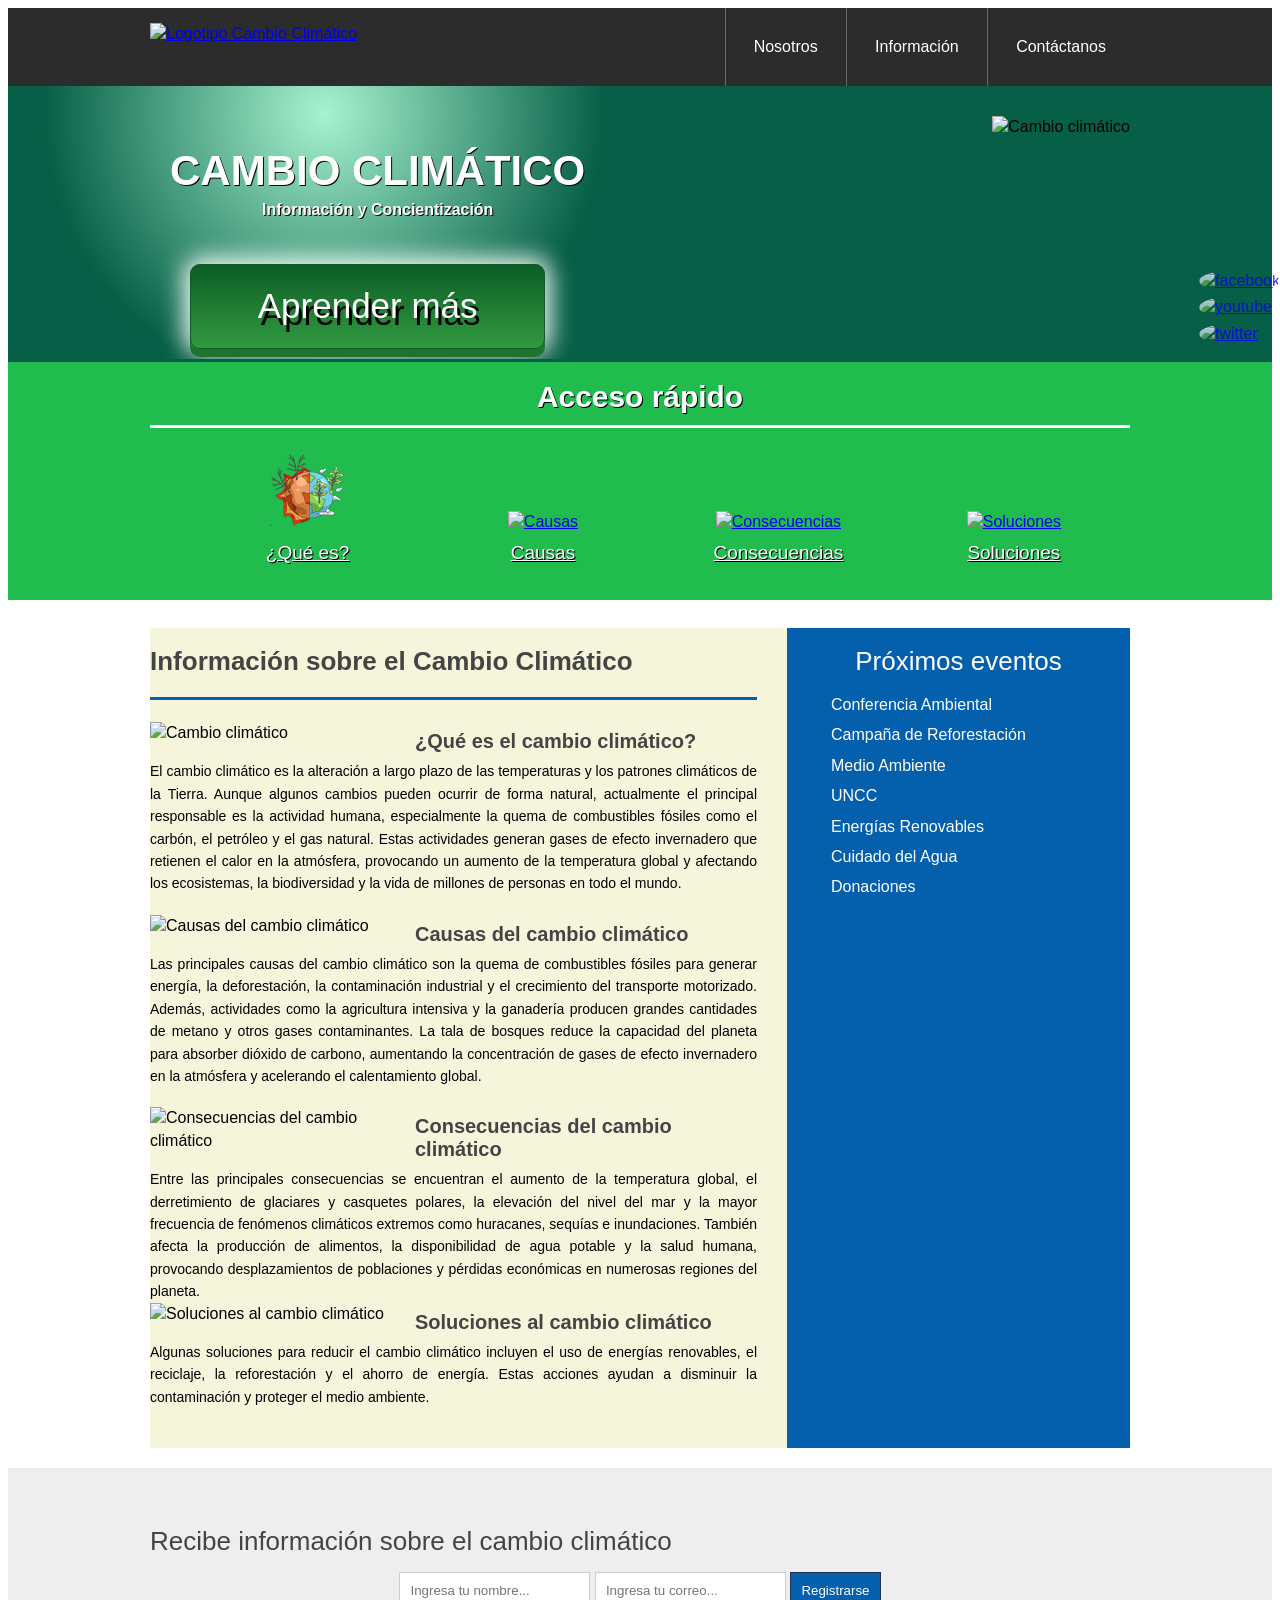
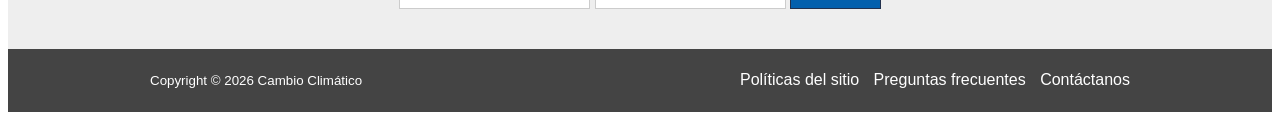
==== index.html @ f9838d6d "Update index.html" ====
<!DOCTYPE html>
<html lang="es">
<head>
    <meta charset="UTF-8">
    <title>Proyecto Final - Cambio Climático</title>
    <link rel="stylesheet" href="estilo.css">
</head>
<body>

<header class="encabezado" role="banner">
    <div class="contenedor">
        <a href="#inicio" class="logo">
            <img src="imagen/CAMBIOCLIMATICO12.png" alt="Logotipo Cambio Climático">
        </a>

        <nav role="navigation">
            <ul>
                <li><a href="https://www.greenpeace.org/mexico/participa/apoyanos/">Nosotros</a></li>
                <li><a href="#informacion">Información</a></li>
                <li><a href="https://www.atmosfera.unam.mx/contacto/">Contáctanos</a></li>
            </ul>
        </nav>
    </div>
</header>

<!-- Fin encabezado -->

<div class="presentacion" id="inicio">
    <div class="contenedor">
        <div class="introduccion-presentacion">
            <h1>CAMBIO CLIMÁTICO <br><span>Información y Concientización</span></h1>
            <a href="#informacion" class="aprender-mas">Aprender más</a>
        </div>

        <img src="imagen/Cambio1.jpg" alt="Cambio climático">
    </div>
</div>

<!-- Fin presentación -->

<section class="acceso-rapido" id="informacion">
    <div class="contenedor">
        <h2>Acceso rápido</h2>

        <ul>
            <figure>
                <a href="#que-es"><img src="Imagen/C1.png" alt="¿Qué es?"></a>
                <figcaption><h3><a href="#que-es">¿Qué es?</a></h3></figcaption>
            </figure>

            <figure>
                <a href="#causas"><img src="imagen/C2.png" alt="Causas"></a>
                <figcaption><h3><a href="#causas">Causas</a></h3></figcaption>
            </figure>

            <figure>
                <a href="#consecuencias"><img src="imagen/C3.png" alt="Consecuencias"></a>
                <figcaption><h3><a href="#consecuencias">Consecuencias</a></h3></figcaption>
            </figure>

            <figure>
                <a href="#soluciones"><img src="imagen/C4.png" alt="Soluciones"></a>
                <figcaption><h3><a href="#soluciones">Soluciones</a></h3></figcaption>
            </figure>
        </ul>
    </div>
</section>

<!-- Fin acceso rápido -->

<div class="bloque-contenido">
    <div class="contenedor">

        <main class="articulos" role="main">

            <h2>Información sobre el Cambio Climático</h2>

            <article id="que-es">
                <img src="imagen/Cambio.jpg" alt="Cambio climático">

                <h1><a href="#que-es">¿Qué es el cambio climático?</a></h1>

                <p>
                    El cambio climático es la alteración a largo plazo de las temperaturas y los patrones climáticos de la Tierra. Aunque algunos cambios pueden ocurrir de forma natural, actualmente el principal responsable es la actividad humana, especialmente la quema de combustibles fósiles como el carbón, el petróleo y el gas natural. Estas actividades generan gases de efecto invernadero que retienen el calor en la atmósfera, provocando un aumento de la temperatura global y afectando los ecosistemas, la biodiversidad y la vida de millones de personas en todo el mundo.
            </article>

            <article id="causas">
                <img src="imagen/Cambio2.jpg" alt="Causas del cambio climático">

                <h1><a href="#causas">Causas del cambio climático</a></h1>

                <p>
                    Las principales causas del cambio climático son la quema de combustibles fósiles para generar energía, la deforestación, la contaminación industrial y el crecimiento del transporte motorizado. Además, actividades como la agricultura intensiva y la ganadería producen grandes cantidades de metano y otros gases contaminantes. La tala de bosques reduce la capacidad del planeta para absorber dióxido de carbono, aumentando la concentración de gases de efecto invernadero en la atmósfera y acelerando el calentamiento global.
                </p>
            </article>

            <article id="consecuencias">
                <img src="imagen/Cambio3.jpg" alt="Consecuencias del cambio climático">

                <h1><a href="#consecuencias">Consecuencias del cambio climático</a></h1>

                <p>
                    Entre las principales consecuencias se encuentran el aumento de la temperatura global, el derretimiento de glaciares y casquetes polares, la elevación del nivel del mar y la mayor frecuencia de fenómenos climáticos extremos como huracanes, sequías e inundaciones. También afecta la producción de alimentos, la disponibilidad de agua potable y la salud humana, provocando desplazamientos de poblaciones y pérdidas económicas en numerosas regiones del planeta.
                </p>

<article id="soluciones">
    <img src="imagen/Cambio4.jpg" alt="Soluciones al cambio climático">

    <h1><a href="#soluciones">Soluciones al cambio climático</a></h1>

    <p>
        Algunas soluciones para reducir el cambio climático incluyen el uso de energías renovables,
        el reciclaje, la reforestación y el ahorro de energía. Estas acciones ayudan a disminuir
        la contaminación y proteger el medio ambiente.
    </p>
</article>



          </article>

        </main>

        <aside class="complementario" role="complementary">
            <h2>Próximos eventos</h2>

            <ul>
    <li><a href="https://www.unep.org/es" target="_blank">Conferencia Ambiental</a></li>
    <li><a href="https://www.arborday.org/" target="_blank">Campaña de Reforestación</a></li>
    <li><a href="https://www.nationalgeographicla.com/medio-ambiente" target="_blank">Medio Ambiente</a></li>
    <li><a href="https://unfccc.int/es" target="_blank">UNCC</a></li>
    <li><a href="https://www.irena.org/" target="_blank">Energías Renovables</a></li>
    <li><a href="https://www.unwater.org/" target="_blank">Cuidado del Agua</a></li>
    <li><a href="https://www.worldwildlife.org/" target="_blank">Donaciones</a></li>
</ul>
        </aside>

    </div>
</div>

<!-- Fin bloque contenido -->

<section class="suscripcion" id="contacto">
    <div class="contenedor">

        <h2>Recibe información sobre el cambio climático</h2>

        <form action="#">
            <input type="text" name="nombre" placeholder="Ingresa tu nombre..." required>
            <input type="email" name="email" placeholder="Ingresa tu correo..." required>
            <input type="submit" value="Registrarse">
        </form>

    </div>
</section>

<!-- Fin suscripción -->

<footer class="piedepagina" role="contentinfo">
    <div class="contenedor">

        <small>Copyright © 2026 Cambio Climático</small>

        <nav>
            <ul>
                <li><a href="#politicas">Políticas del sitio</a></li>
                <li><a href="https://www.nature.org/es-us/que-hacemos/nuestras-prioridades/hacer-frente-al-cambio-climatico/preguntas-frecuentes-sobre-cambio-climatico/">Preguntas frecuentes</a></li>
                <li><a href="https://www.atmosfera.unam.mx/contacto/">Contáctanos</a></li>
            </ul>
        </nav>

    </div>
</footer>

<!-- Fin pie de página -->

<div class="social">
    <a href="https://www.facebook.com" target="_blank" rel="noopener noreferrer" title="Facebook">
        <img src="imagen/face.jpg" alt="facebook">
    </a>

    <a href="https://www.youtube.com" target="_blank" rel="noopener noreferrer" title="YouTube">
        <img src="imagen/you.jpg" alt="youtube">
    </a>

    <a href="https://x.com" target="_blank" rel="noopener noreferrer" title="Twitter">
        <img src="imagen/twit.jpg" alt="twitter">
    </a>
</div>


<!-- Fin social -->


</body>
</html>
---- estilo.css ----
*{
    box-sizing:border-box;
}

body{
    font-size:16px;
    font-family:arial,helvetica,sans-serif;
    line-height:1.4em;
}

.contenedor{
    width:980px;
    margin:0 auto;
}

.encabezado{
    background:#2c2c2c;
    overflow:hidden;
}

.logo{
    float:left;
    position:relative;
    top:15px;
}

.encabezado nav{
    float:right;
}

.encabezado nav ul{
    margin:0;
    padding:0;
    list-style:none;
}

.encabezado nav ul li{
    display:inline-block;
    margin-right:-4px;
}

.encabezado nav ul li a{
    display:block;
    color:#fff;
    padding:28px;
    border-left:1px solid #696969;
    text-decoration:none;
}

.encabezado nav ul li a:hover{
    background:#575757;
}

/*------------------------------------
PRESENTACION
-------------------------------------*/

.presentacion{
    background:radial-gradient(280px at 25% 10%, #a7f3d0, #065f46);
    overflow:hidden;
    border-bottom:3px solid #065f46;
}

.introduccion-presentacion{
    float:left;
}

.introduccion-presentacion h1{
    color:#fff;
    font-size:2.625em;
    text-shadow:1px 1px 0px #090909;
    text-align:center;
    margin-top:70px;
    margin-bottom:40px;
    margin-left:20px;
    line-height:0.7em;
}

.introduccion-presentacion h1 span{
    color:#fff;
    font-size:0.38em;
}

a.aprender-mas{
    font-size:2.1875em;
    border:1px solid #0d5c25;
    padding:30px 50px;
    display:block;
    text-align:center;
    margin:10px 40px;
    color:#fff;
    text-decoration:none;
    text-shadow:3px 7px 0 #000;
    border-radius:10px;
    background:linear-gradient(to top,#319b41,#0d5c25);
    box-shadow:0 8px 0 0 #20732f,
               0 0 25px 5px #fff;
}

a.aprender-mas:hover{
    box-shadow:0 0 25px 5px #000;
}

.presentacion img{
    float:right;
    position:relative;
    top:30px;
}

/*------------Acceso-rapido------------*/

.acceso-rapido{
    background:#21bc4e;
    overflow:hidden;
    border-bottom:3px solid #fff;
}

.acceso-rapido h2{
    color:#fff;
    font-size:1.87em;
    text-shadow:1px 1px 0 #000;
    text-align:center;
    border-bottom:3px solid #fff;
    padding-bottom:16px;
}

.acceso-rapido figure{
    display:inline-block;
    text-align:center;
    width:25%;
    margin:0 -4px 0 0;
}

.acceso-rapido h3{
    font-size:1.1875em;
    margin-top:9px;
    margin-bottom:20px;
}

.acceso-rapido h3 a{
    color:#fff;
    text-shadow:1px 1px 0 #000;
    font-weight:normal;
}

.acceso-rapido h3 a:hover{
    text-decoration:none;
}

/*---------bloque contenido----------*/

.bloque-contenido{
    overflow:hidden;
    margin-top:25px;
}

.bloque-contenido .contenedor{
    display:table;
}

.articulos{
    background:beige;
    width:65%;
    display:table-cell;
    padding-right:30px;
}

.articulos article{
    overflow:hidden;
    margin-bottom:20px;
}

.articulos h2{
    color:#444444;
    font-size:1.625em;
    border-bottom:3px solid #0460ad;
    padding-bottom:25px;
}

/* CAMBIO PARA ACOMODAR LAS IMÁGENES */

.articulos img{
    float:left;
    width:250px;
    height:auto;
    margin-right:15px;
    margin-bottom:10px;
}

.articulos article h1{
    font-size:1.25em;
    margin:8px 0;
}

.articulos article h1 a{
    color:#444444;
    text-decoration:none;
}

.articulos article h1 a:hover{
    text-decoration:underline;
}

.articulos article p{
    margin:0;
    text-align:justify;
    font-size:0.875em;
}

.complementario{
    background:#0460ad;
    width:35%;
    display:table-cell;
    padding:0 20px 20px;
}

.complementario h2{
    font-size:1.625em;
    color:#fff;
    font-weight:normal;
    text-align:center;
}

.complementario ul{
    margin:0;
    padding:0;
    list-style:none;
}

.complementario ul li{
    background:url("imagen/icon.png") no-repeat left center;
    padding-left:24px;
    margin-bottom:8px;
}

.complementario ul li a{
    color:#fff;
    text-decoration:none;
}

.complementario ul li a:hover{
    color:red;
    text-decoration:underline;
}

/************** suscripcion **************/

.suscripcion{
    overflow:hidden;
    background:#eeeeee;
    margin-top:20px;
    padding:40px 0;
}

.suscripcion h2{
    float:left;
    font-size:1.625em;
    color:#444444;
    font-weight:normal;
    width:100%;
    margin-bottom:20px;
}

.suscripcion form{
    float:none;
    position:static;
    text-align:center;
}

.suscripcion form input{
    border:1px solid #cccccc;
    padding:10px;
}

.suscripcion form input[type="submit"]{
    border:1px solid #22314d;
    padding:10px;
    background:#0460ad;
    color:#fff;
}

.suscripcion form input[type="submit"]:hover{
    background:#21bc4d;
}

/*********** pie de pagina **************/

.piedepagina{
    background:#444444;
    padding:20px 0;
}

.piedepagina .contenedor{
    display:table;
}

.piedepagina small{
    display:table-cell;
    color:#fff;
}

.piedepagina nav{
    display:table-cell;
    text-align:right;
}

.piedepagina nav ul{
    margin:0;
    padding:0;
    list-style:none;
}

.piedepagina nav ul li{
    display:inline-block;
    padding-left:10px;
}

.piedepagina nav ul li a{
    color:#fff;
    text-decoration:none;
}

.piedepagina nav ul li a:hover{
    color:#ffff00;
    text-decoration:underline;
}

/************* Redes sociales ***************/

.social{
    position:fixed;
    top:30%;
    right:0;
}

.social a{
    display:block;
    margin-bottom:4px;
    opacity:0.8;
}

.social a:hover{
    opacity:1;
}

.social img{
    border-radius:50%;
    display:block;
}
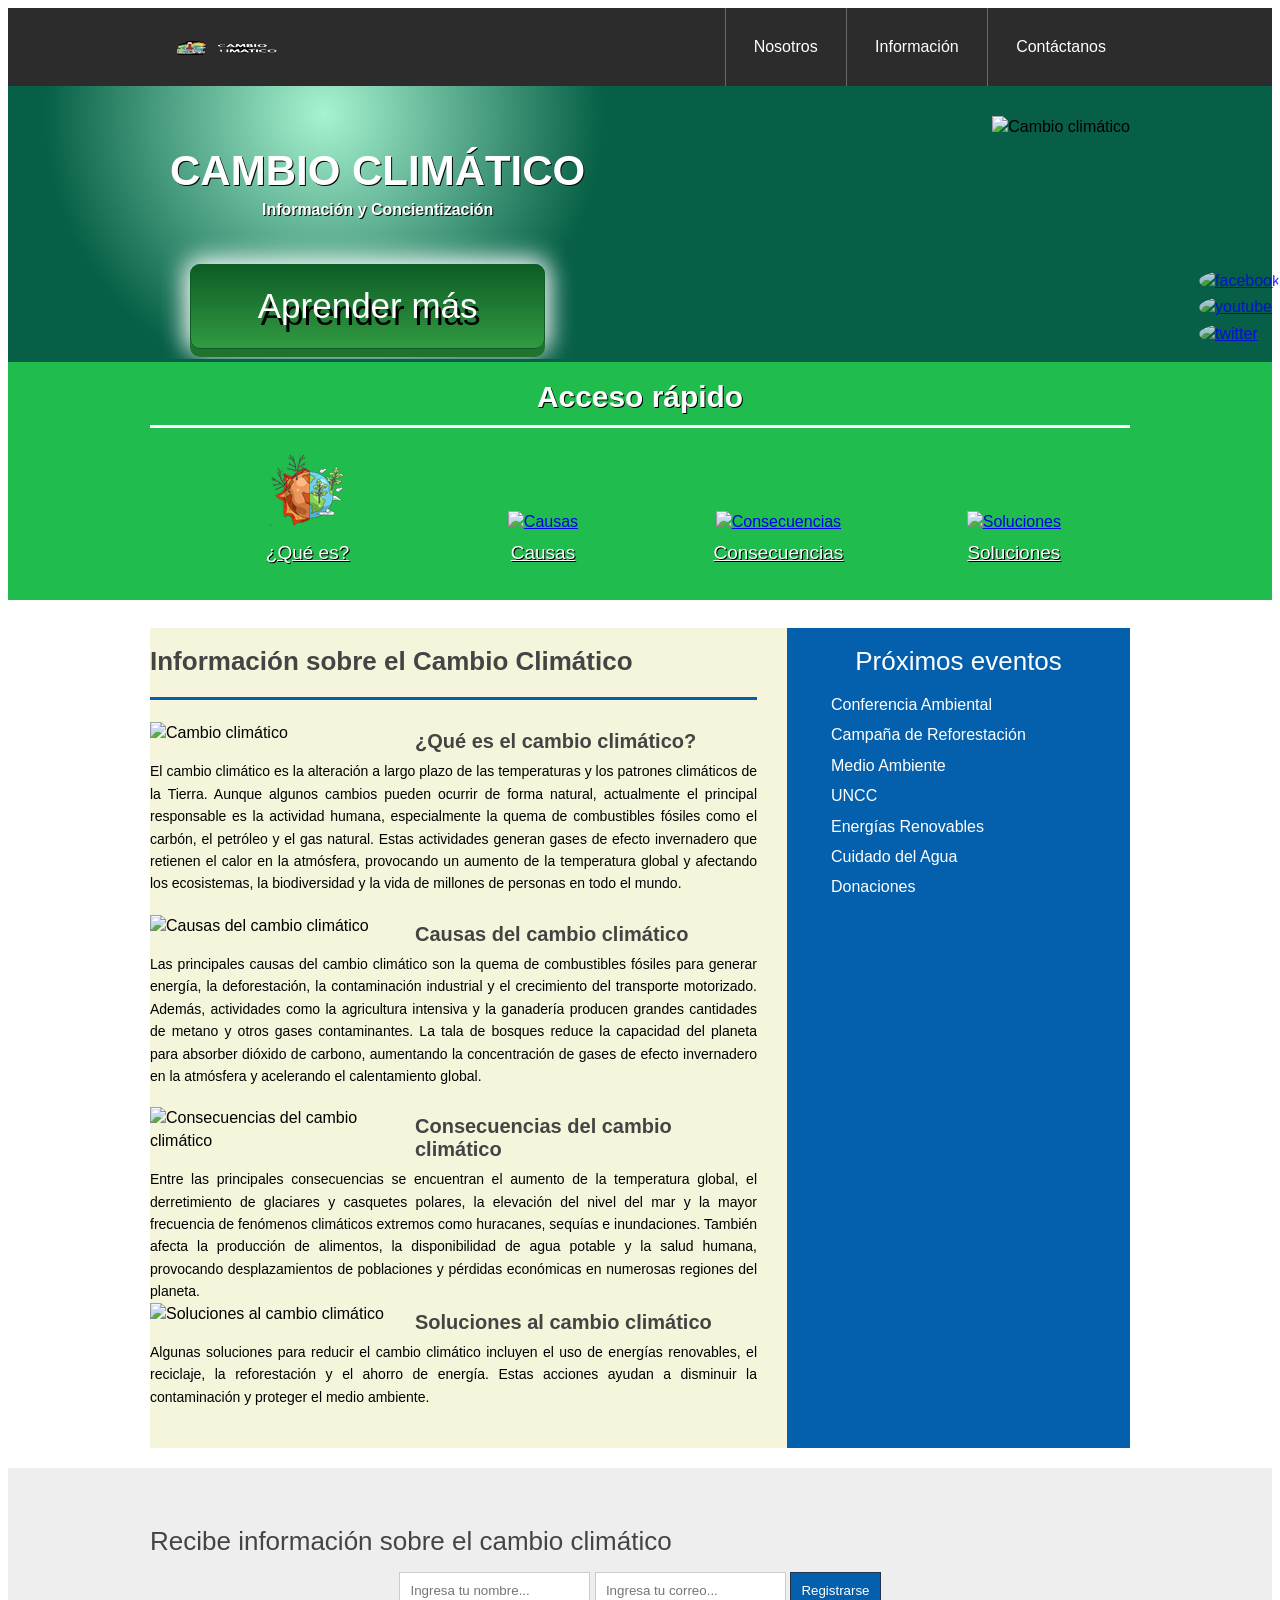
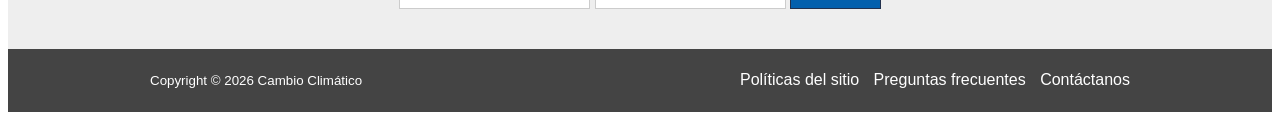
==== commit a0f80f80: "Update index.html" ====
--- a/index.html
+++ b/index.html
@@ -11,7 +11,7 @@
 <header class="encabezado" role="banner">
     <div class="contenedor">
         <a href="#inicio" class="logo">
-            <img src="imagen/CAMBIOCLIMATICO12.png" alt="Logotipo Cambio Climático">
+            <img src="Imagen/CAMBIOCLIMATICO12.png" alt="Logotipo Cambio Climático">
         </a>
 
         <nav role="navigation">
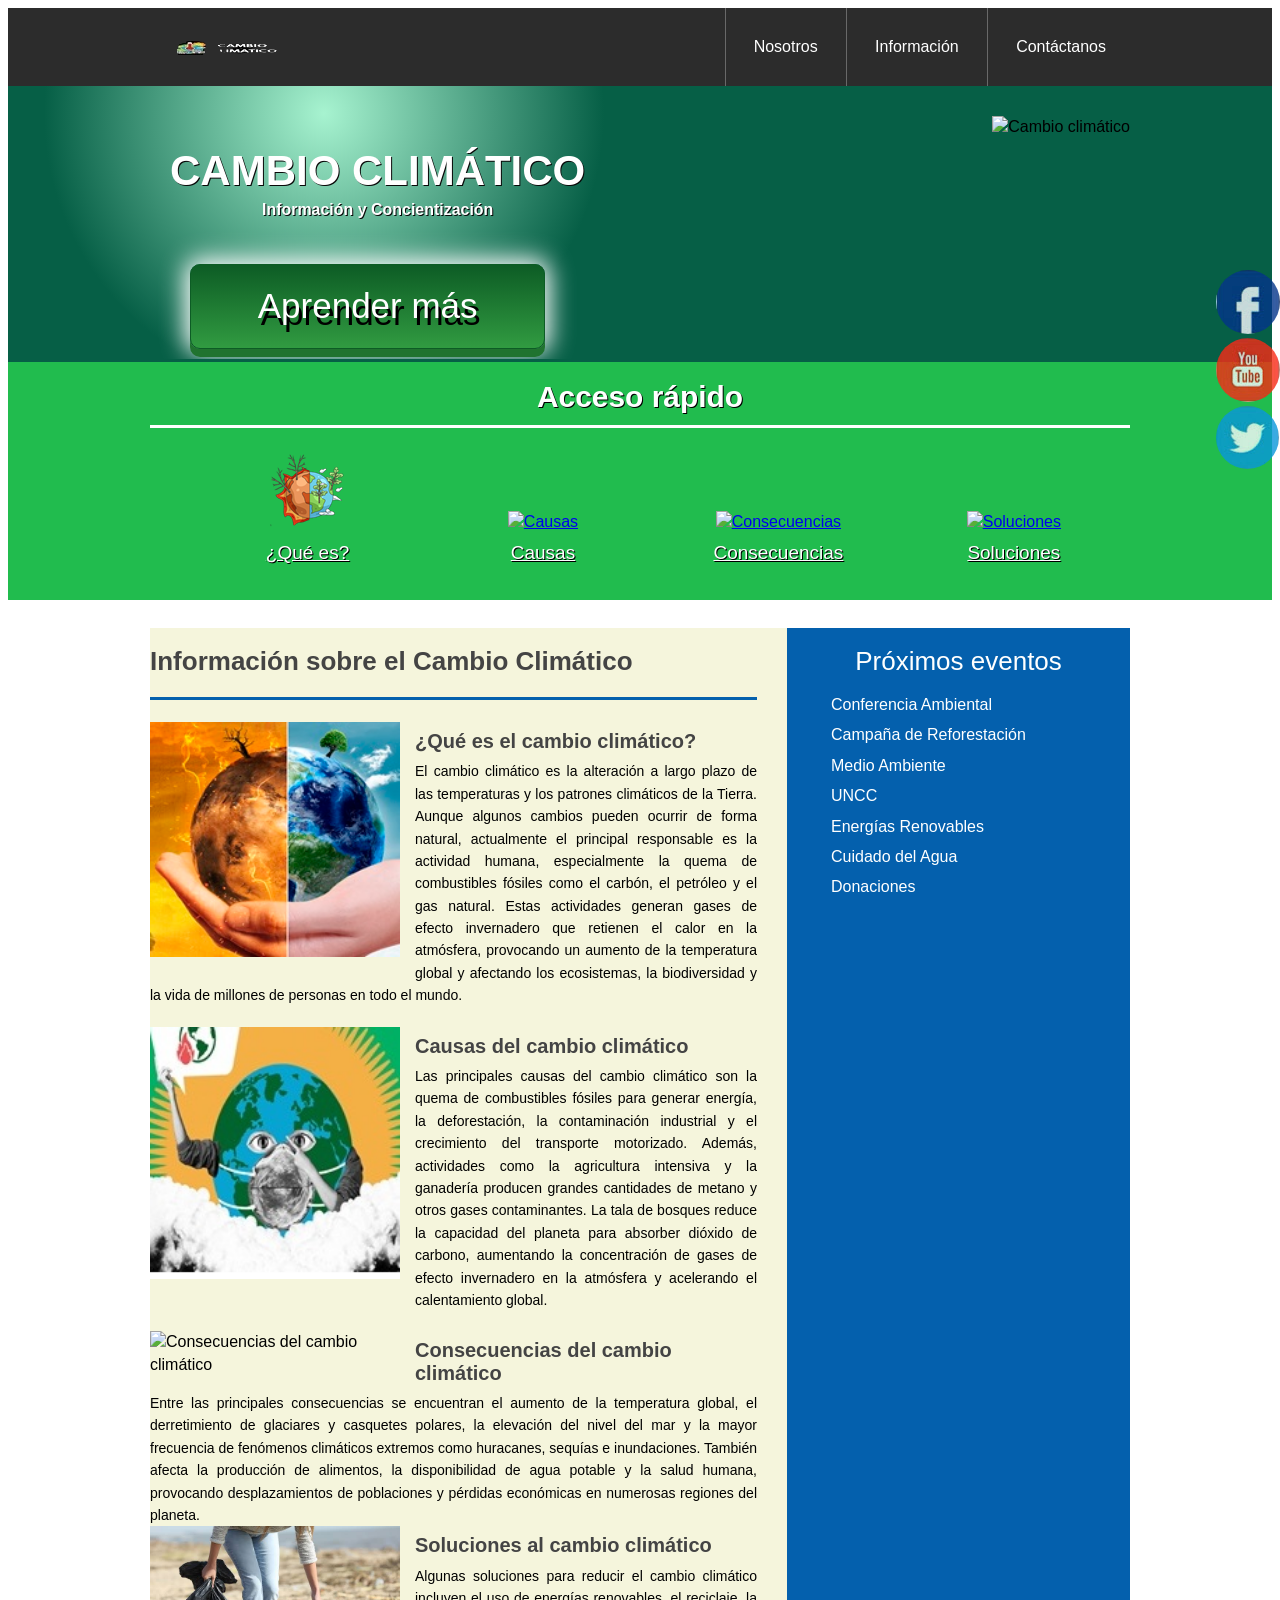
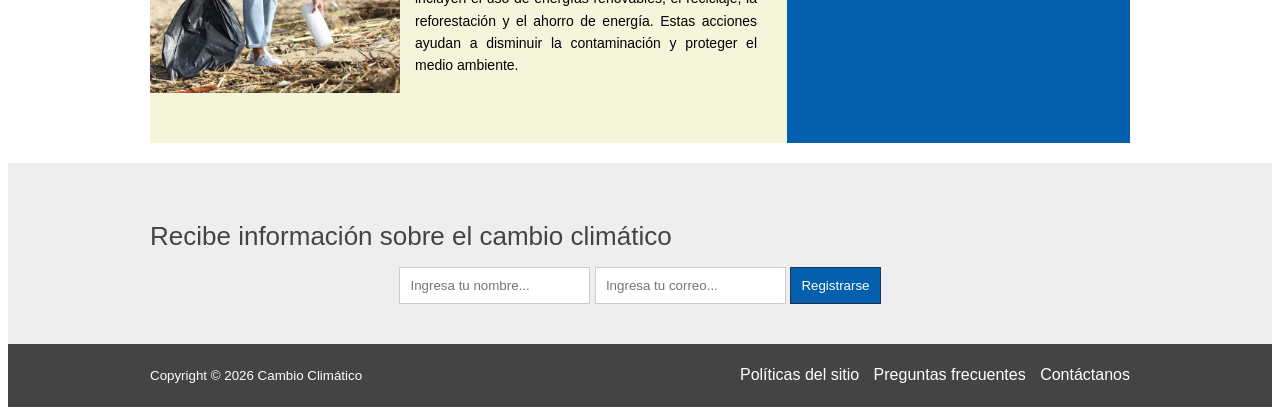
==== commit d82934e0: "Update index.html" ====
--- a/index.html
+++ b/index.html
@@ -33,7 +33,7 @@
             <a href="#informacion" class="aprender-mas">Aprender más</a>
         </div>
 
-        <img src="imagen/Cambio1.jpg" alt="Cambio climático">
+        <img src="Imagen/Cambio1.jpg" alt="Cambio climático">
     </div>
 </div>
 
@@ -77,7 +77,7 @@
             <h2>Información sobre el Cambio Climático</h2>
 
             <article id="que-es">
-                <img src="imagen/Cambio.jpg" alt="Cambio climático">
+                <img src="Imagen/Cambio.jpg" alt="Cambio climático">
 
                 <h1><a href="#que-es">¿Qué es el cambio climático?</a></h1>
 
@@ -86,7 +86,7 @@
             </article>
 
             <article id="causas">
-                <img src="imagen/Cambio2.jpg" alt="Causas del cambio climático">
+                <img src="Imagen/Cambio2.jpg" alt="Causas del cambio climático">
 
                 <h1><a href="#causas">Causas del cambio climático</a></h1>
 
@@ -105,7 +105,7 @@
                 </p>
 
 <article id="soluciones">
-    <img src="imagen/Cambio4.jpg" alt="Soluciones al cambio climático">
+    <img src="Imagen/Cambio4.jpg" alt="Soluciones al cambio climático">
 
     <h1><a href="#soluciones">Soluciones al cambio climático</a></h1>
 
@@ -177,15 +177,15 @@
 
 <div class="social">
     <a href="https://www.facebook.com" target="_blank" rel="noopener noreferrer" title="Facebook">
-        <img src="imagen/face.jpg" alt="facebook">
+        <img src="Imagen/face.jpg" alt="facebook">
     </a>
 
     <a href="https://www.youtube.com" target="_blank" rel="noopener noreferrer" title="YouTube">
-        <img src="imagen/you.jpg" alt="youtube">
+        <img src="Imagen/you.jpg" alt="youtube">
     </a>
 
     <a href="https://x.com" target="_blank" rel="noopener noreferrer" title="Twitter">
-        <img src="imagen/twit.jpg" alt="twitter">
+        <img src="Imagen/twit.jpg" alt="twitter">
     </a>
 </div>
 
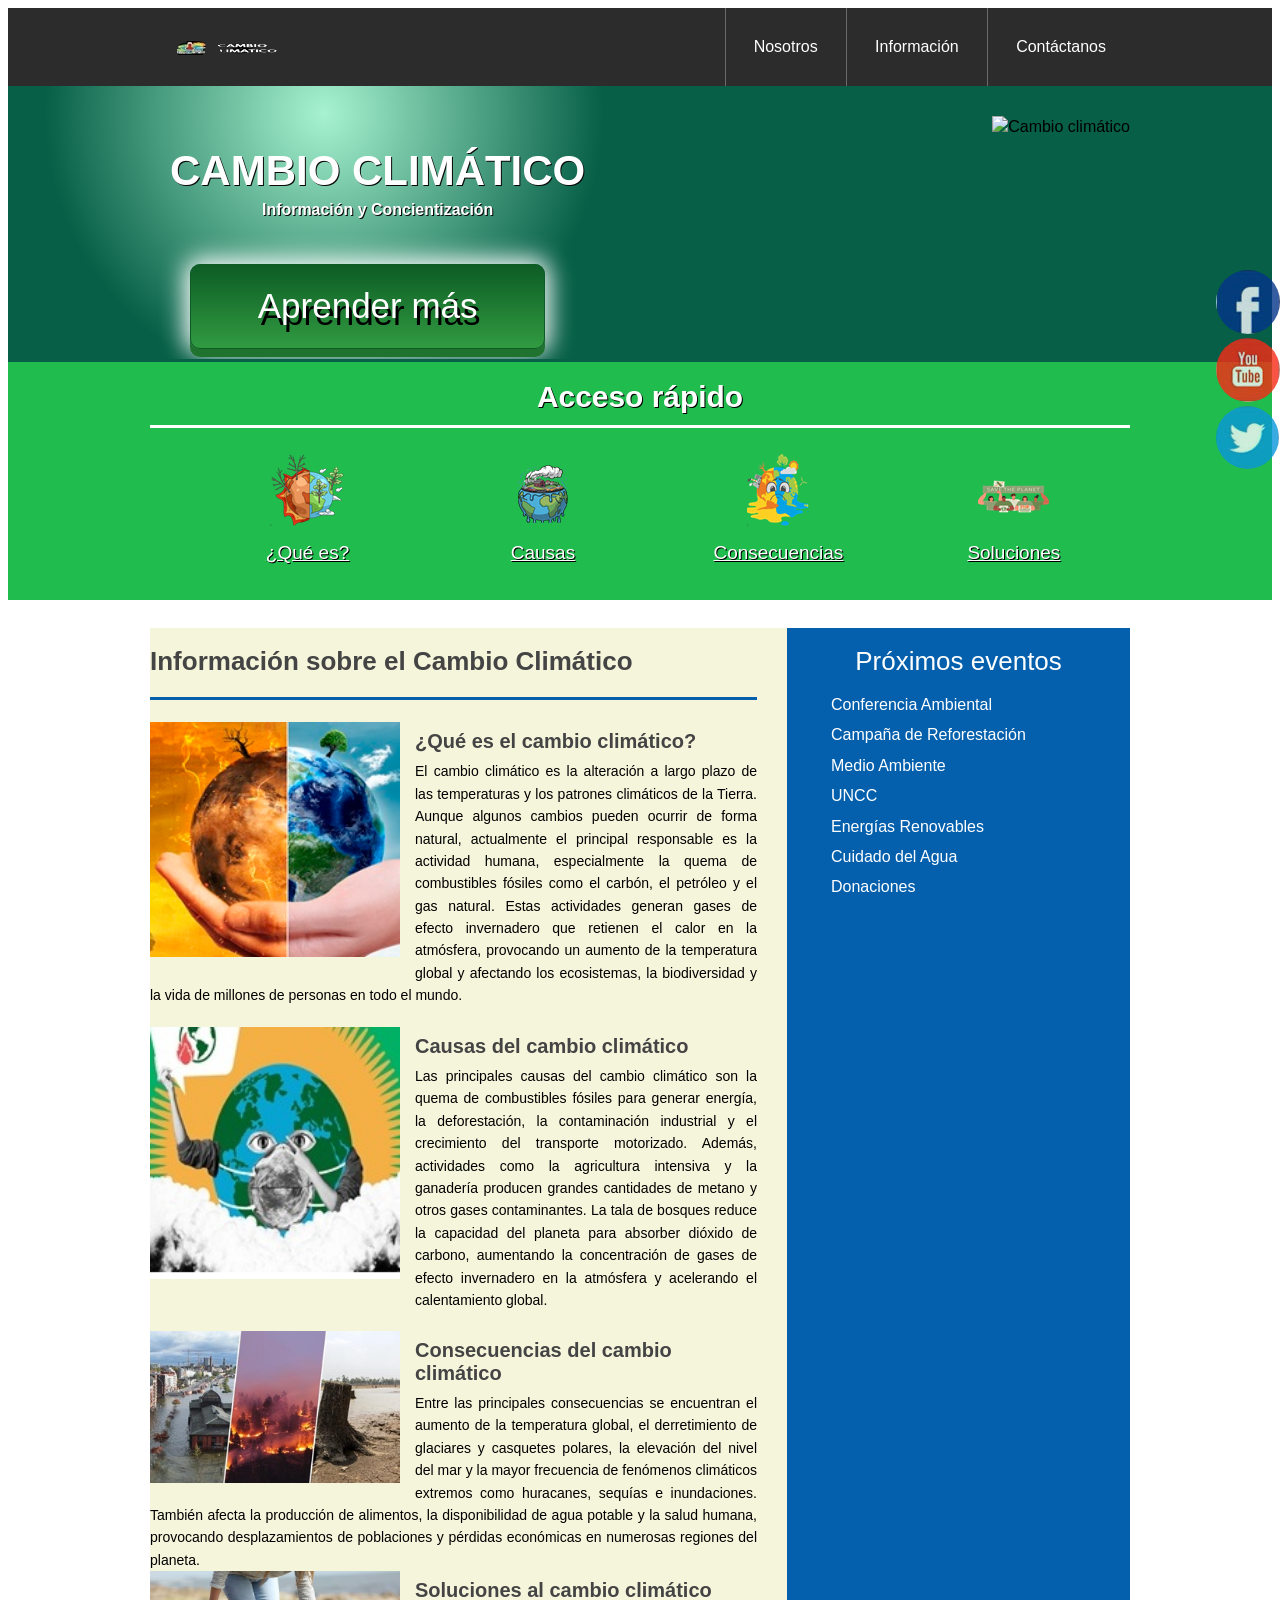
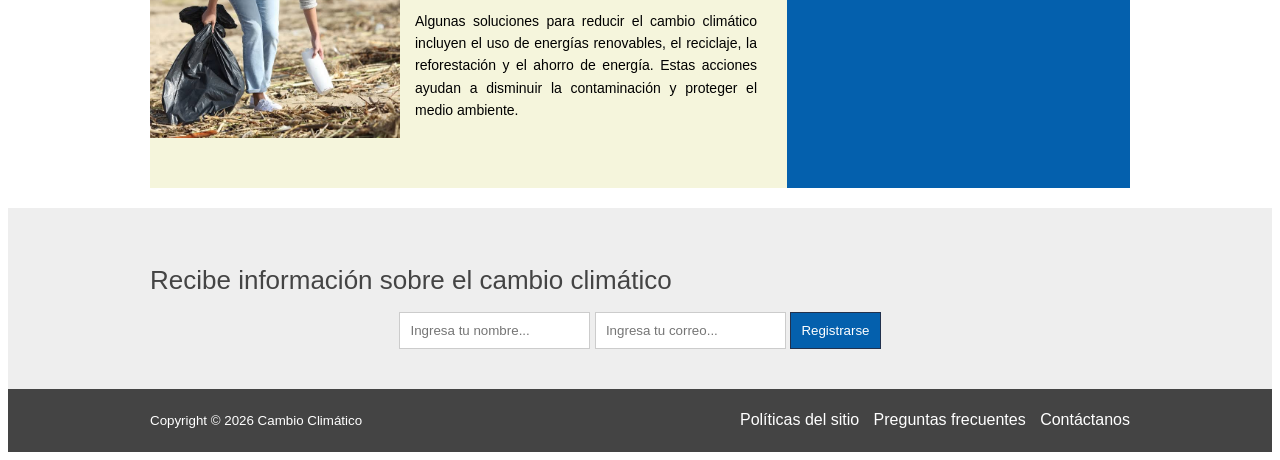
==== commit 98e44f94: "Update index.html" ====
--- a/index.html
+++ b/index.html
@@ -50,17 +50,17 @@
             </figure>
 
             <figure>
-                <a href="#causas"><img src="imagen/C2.png" alt="Causas"></a>
+                <a href="#causas"><img src="Imagen/C2.png" alt="Causas"></a>
                 <figcaption><h3><a href="#causas">Causas</a></h3></figcaption>
             </figure>
 
             <figure>
-                <a href="#consecuencias"><img src="imagen/C3.png" alt="Consecuencias"></a>
+                <a href="#consecuencias"><img src="Imagen/C3.png" alt="Consecuencias"></a>
                 <figcaption><h3><a href="#consecuencias">Consecuencias</a></h3></figcaption>
             </figure>
 
             <figure>
-                <a href="#soluciones"><img src="imagen/C4.png" alt="Soluciones"></a>
+                <a href="#soluciones"><img src="Imagen/C4.png" alt="Soluciones"></a>
                 <figcaption><h3><a href="#soluciones">Soluciones</a></h3></figcaption>
             </figure>
         </ul>
@@ -96,7 +96,7 @@
             </article>
 
             <article id="consecuencias">
-                <img src="imagen/Cambio3.jpg" alt="Consecuencias del cambio climático">
+                <img src="Imagen/Cambio3.jpg" alt="Consecuencias del cambio climático">
 
                 <h1><a href="#consecuencias">Consecuencias del cambio climático</a></h1>
 
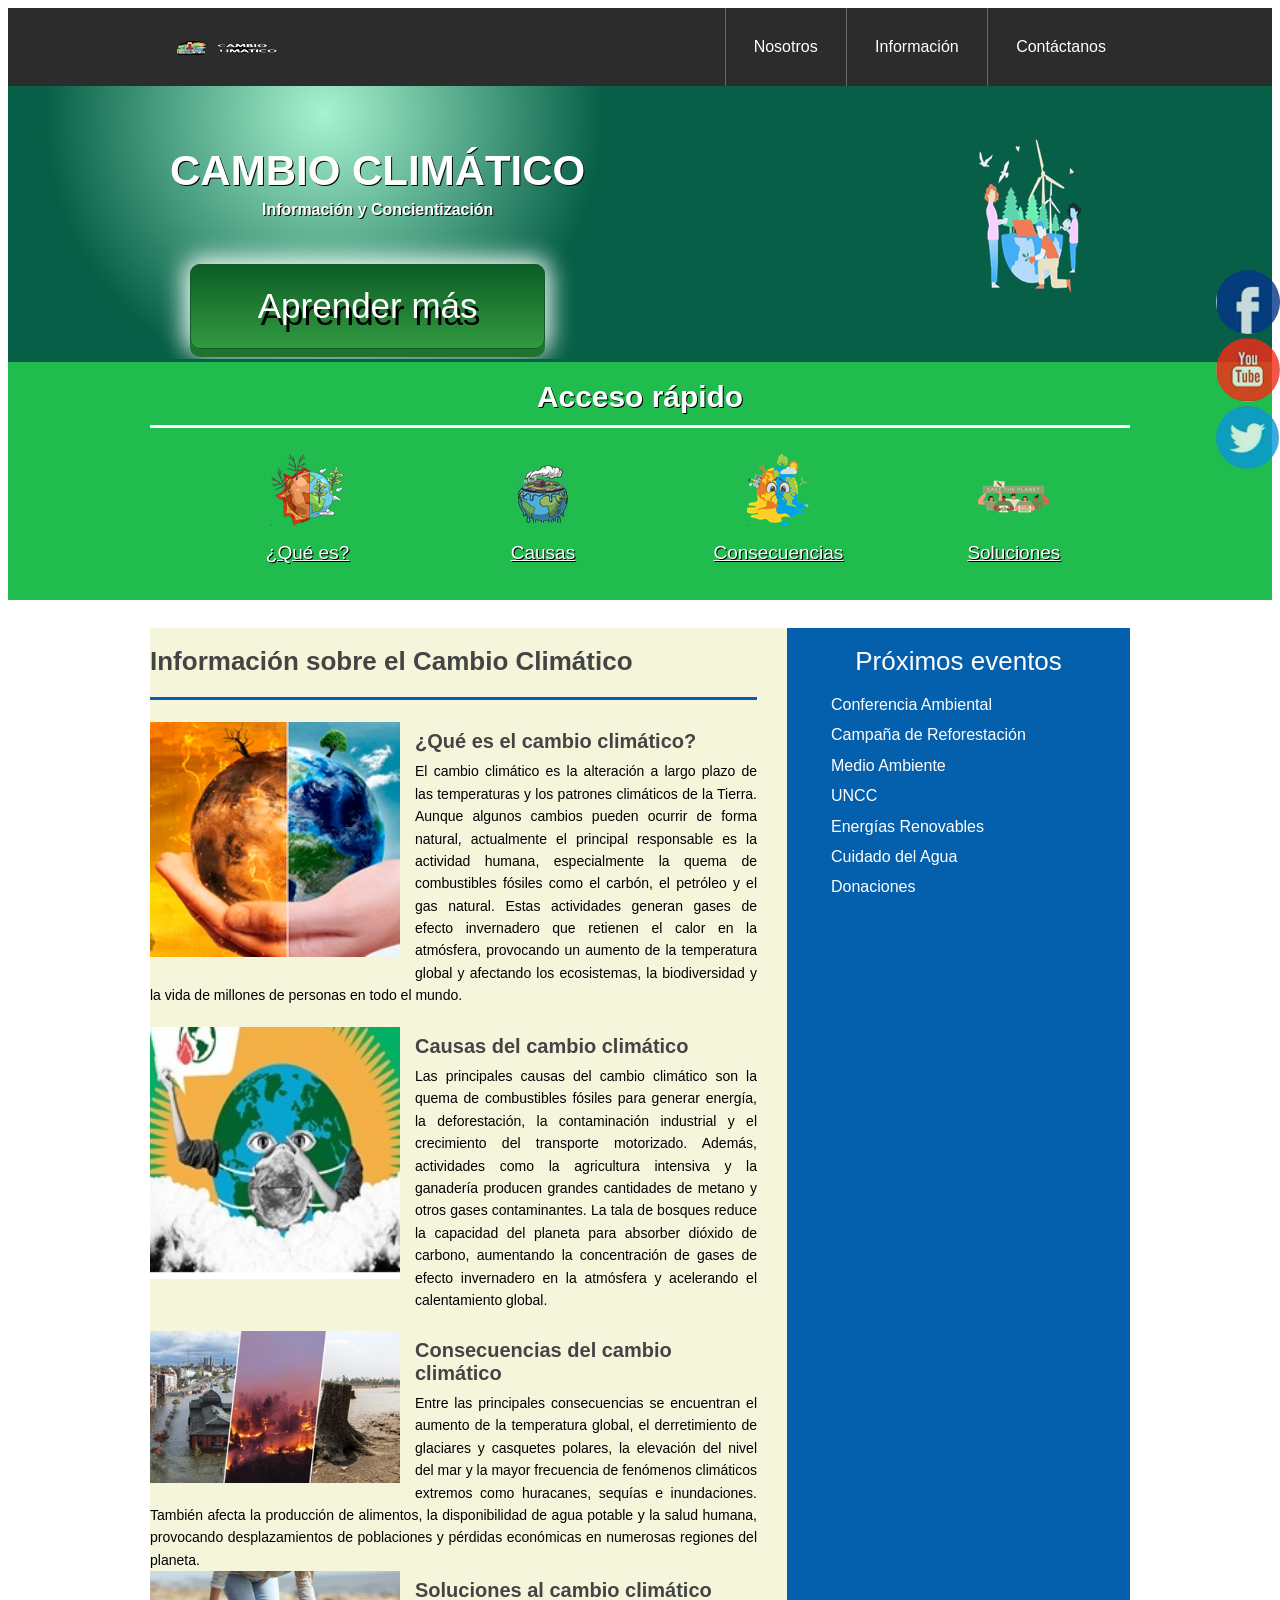
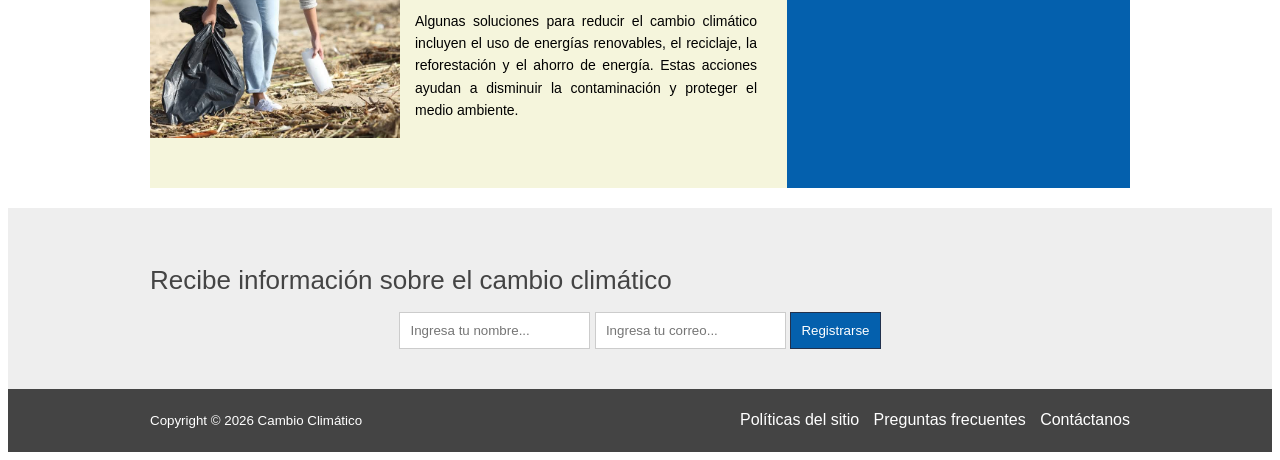
==== commit de0bcbde: "Update index.html" ====
--- a/index.html
+++ b/index.html
@@ -33,7 +33,7 @@
             <a href="#informacion" class="aprender-mas">Aprender más</a>
         </div>
 
-        <img src="Imagen/Cambio1.jpg" alt="Cambio climático">
+        <img src="Imagen/Cambio1.png" alt="Cambio climático">
     </div>
 </div>
 
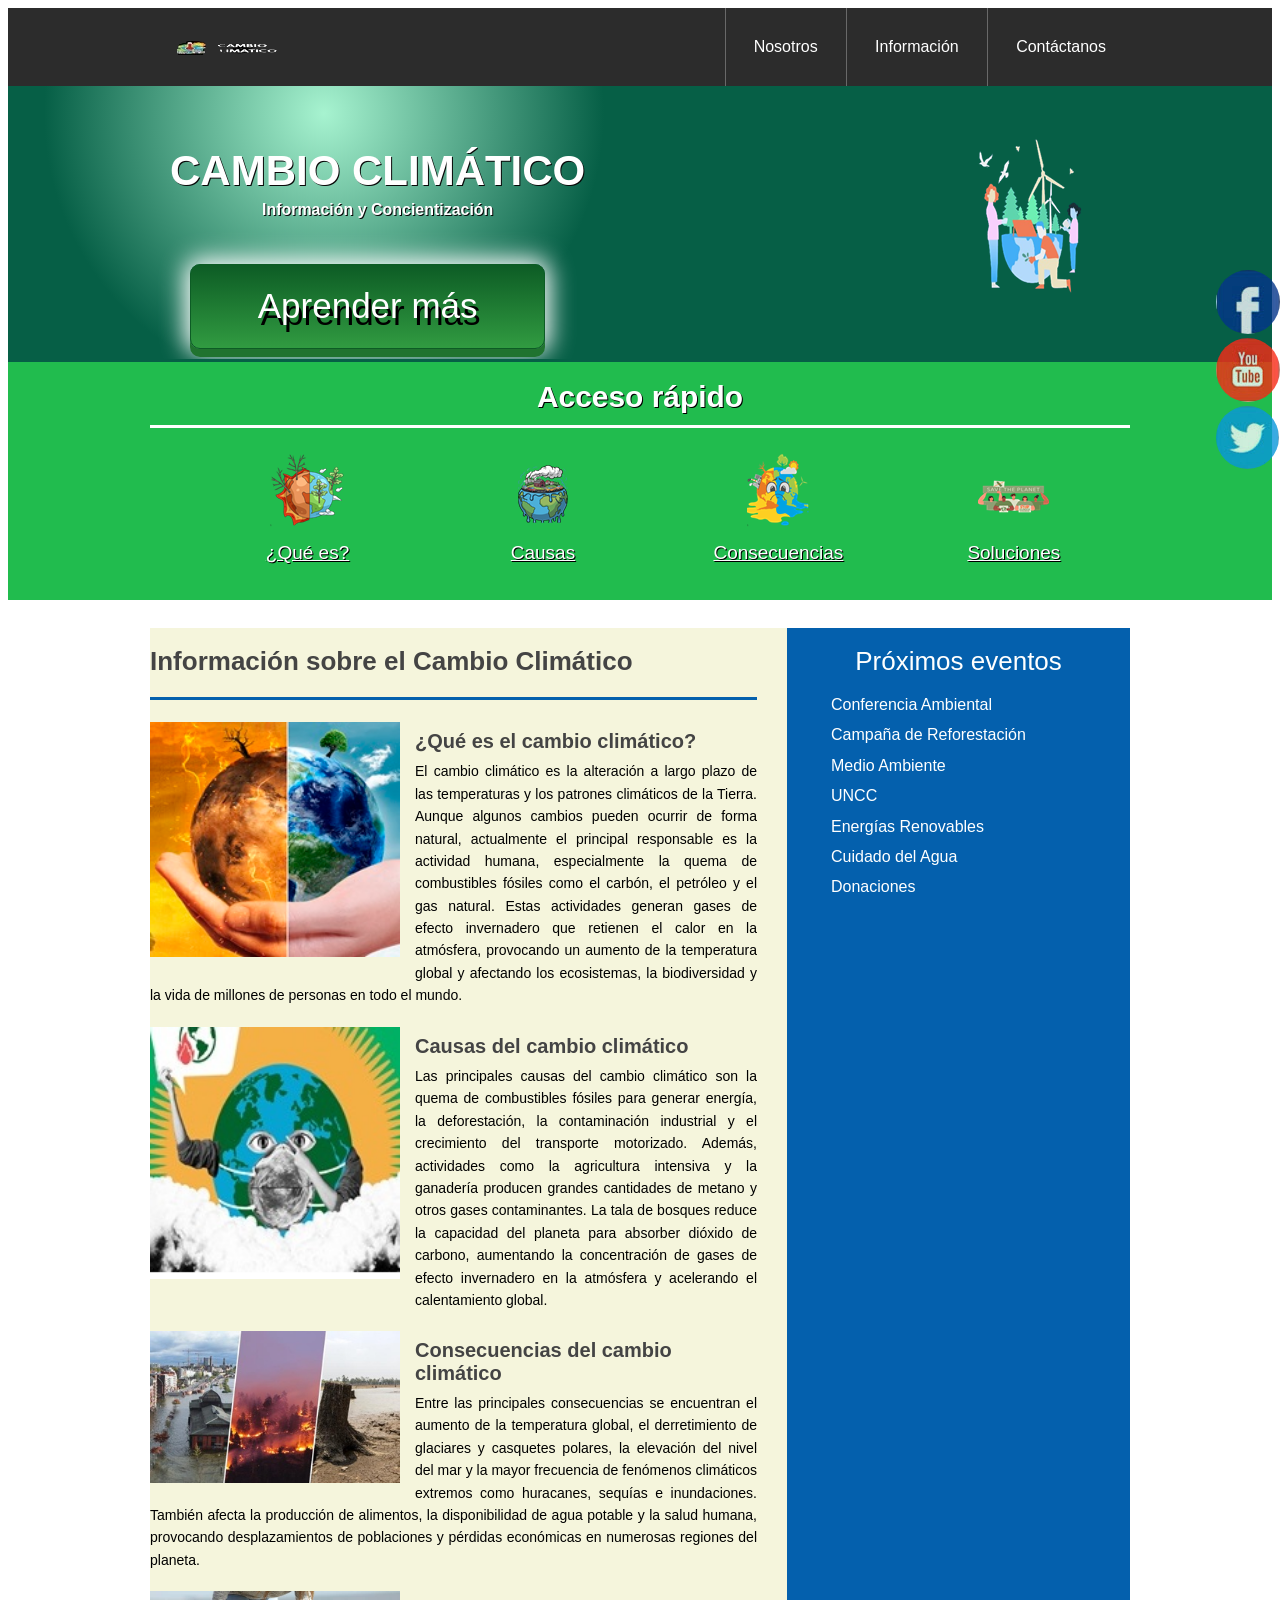
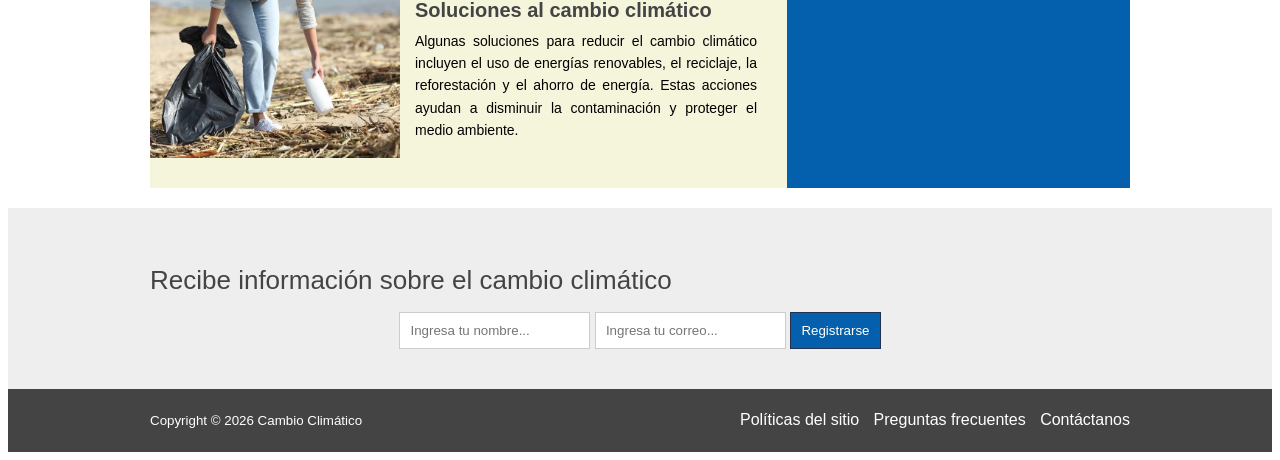
==== commit 48803b0b: "Update index.html" ====
--- a/index.html
+++ b/index.html
@@ -1,8 +1,8 @@
-
 <!DOCTYPE html>
 <html lang="es">
 <head>
     <meta charset="UTF-8">
+    <meta name="viewport" content="width=device-width, initial-scale=1.0">
     <title>Proyecto Final - Cambio Climático</title>
     <link rel="stylesheet" href="estilo.css">
 </head>
@@ -24,8 +24,6 @@
     </div>
 </header>
 
-<!-- Fin encabezado -->
-
 <div class="presentacion" id="inicio">
     <div class="contenedor">
         <div class="introduccion-presentacion">
@@ -36,8 +34,6 @@
         <img src="Imagen/Cambio1.png" alt="Cambio climático">
     </div>
 </div>
-
-<!-- Fin presentación -->
 
 <section class="acceso-rapido" id="informacion">
     <div class="contenedor">
@@ -67,8 +63,6 @@
     </div>
 </section>
 
-<!-- Fin acceso rápido -->
-
 <div class="bloque-contenido">
     <div class="contenedor">
 
@@ -78,18 +72,15 @@
 
             <article id="que-es">
                 <img src="Imagen/Cambio.jpg" alt="Cambio climático">
-
                 <h1><a href="#que-es">¿Qué es el cambio climático?</a></h1>
-
                 <p>
                     El cambio climático es la alteración a largo plazo de las temperaturas y los patrones climáticos de la Tierra. Aunque algunos cambios pueden ocurrir de forma natural, actualmente el principal responsable es la actividad humana, especialmente la quema de combustibles fósiles como el carbón, el petróleo y el gas natural. Estas actividades generan gases de efecto invernadero que retienen el calor en la atmósfera, provocando un aumento de la temperatura global y afectando los ecosistemas, la biodiversidad y la vida de millones de personas en todo el mundo.
+                </p>
             </article>
 
             <article id="causas">
                 <img src="Imagen/Cambio2.jpg" alt="Causas del cambio climático">
-
                 <h1><a href="#causas">Causas del cambio climático</a></h1>
-
                 <p>
                     Las principales causas del cambio climático son la quema de combustibles fósiles para generar energía, la deforestación, la contaminación industrial y el crecimiento del transporte motorizado. Además, actividades como la agricultura intensiva y la ganadería producen grandes cantidades de metano y otros gases contaminantes. La tala de bosques reduce la capacidad del planeta para absorber dióxido de carbono, aumentando la concentración de gases de efecto invernadero en la atmósfera y acelerando el calentamiento global.
                 </p>
@@ -97,65 +88,48 @@
 
             <article id="consecuencias">
                 <img src="Imagen/Cambio3.jpg" alt="Consecuencias del cambio climático">
-
                 <h1><a href="#consecuencias">Consecuencias del cambio climático</a></h1>
-
                 <p>
                     Entre las principales consecuencias se encuentran el aumento de la temperatura global, el derretimiento de glaciares y casquetes polares, la elevación del nivel del mar y la mayor frecuencia de fenómenos climáticos extremos como huracanes, sequías e inundaciones. También afecta la producción de alimentos, la disponibilidad de agua potable y la salud humana, provocando desplazamientos de poblaciones y pérdidas económicas en numerosas regiones del planeta.
                 </p>
+            </article>
 
-<article id="soluciones">
-    <img src="Imagen/Cambio4.jpg" alt="Soluciones al cambio climático">
-
-    <h1><a href="#soluciones">Soluciones al cambio climático</a></h1>
-
-    <p>
-        Algunas soluciones para reducir el cambio climático incluyen el uso de energías renovables,
-        el reciclaje, la reforestación y el ahorro de energía. Estas acciones ayudan a disminuir
-        la contaminación y proteger el medio ambiente.
-    </p>
-</article>
-
-
-
-          </article>
+            <article id="soluciones">
+                <img src="Imagen/Cambio4.jpg" alt="Soluciones al cambio climático">
+                <h1><a href="#soluciones">Soluciones al cambio climático</a></h1>
+                <p>
+                    Algunas soluciones para reducir el cambio climático incluyen el uso de energías renovables, el reciclaje, la reforestación y el ahorro de energía. Estas acciones ayudan a disminuir la contaminación y proteger el medio ambiente.
+                </p>
+            </article>
 
         </main>
 
         <aside class="complementario" role="complementary">
             <h2>Próximos eventos</h2>
-
             <ul>
-    <li><a href="https://www.unep.org/es" target="_blank">Conferencia Ambiental</a></li>
-    <li><a href="https://www.arborday.org/" target="_blank">Campaña de Reforestación</a></li>
-    <li><a href="https://www.nationalgeographicla.com/medio-ambiente" target="_blank">Medio Ambiente</a></li>
-    <li><a href="https://unfccc.int/es" target="_blank">UNCC</a></li>
-    <li><a href="https://www.irena.org/" target="_blank">Energías Renovables</a></li>
-    <li><a href="https://www.unwater.org/" target="_blank">Cuidado del Agua</a></li>
-    <li><a href="https://www.worldwildlife.org/" target="_blank">Donaciones</a></li>
-</ul>
+                <li><a href="https://www.unep.org/es" target="_blank">Conferencia Ambiental</a></li>
+                <li><a href="https://www.arborday.org/" target="_blank">Campaña de Reforestación</a></li>
+                <li><a href="https://www.nationalgeographicla.com/medio-ambiente" target="_blank">Medio Ambiente</a></li>
+                <li><a href="https://unfccc.int/es" target="_blank">UNCC</a></li>
+                <li><a href="https://www.irena.org/" target="_blank">Energías Renovables</a></li>
+                <li><a href="https://www.unwater.org/" target="_blank">Cuidado del Agua</a></li>
+                <li><a href="https://www.worldwildlife.org/" target="_blank">Donaciones</a></li>
+            </ul>
         </aside>
 
     </div>
 </div>
 
-<!-- Fin bloque contenido -->
-
 <section class="suscripcion" id="contacto">
     <div class="contenedor">
-
         <h2>Recibe información sobre el cambio climático</h2>
-
-        <form action="#">
+        <form action="https://formspree.io/f/xqevekly" method="POST">
             <input type="text" name="nombre" placeholder="Ingresa tu nombre..." required>
             <input type="email" name="email" placeholder="Ingresa tu correo..." required>
             <input type="submit" value="Registrarse">
         </form>
-
     </div>
 </section>
-
-<!-- Fin suscripción -->
 
 <footer class="piedepagina" role="contentinfo">
     <div class="contenedor">
@@ -173,25 +147,17 @@
     </div>
 </footer>
 
-<!-- Fin pie de página -->
-
 <div class="social">
     <a href="https://www.facebook.com" target="_blank" rel="noopener noreferrer" title="Facebook">
         <img src="Imagen/face.jpg" alt="facebook">
     </a>
-
     <a href="https://www.youtube.com" target="_blank" rel="noopener noreferrer" title="YouTube">
         <img src="Imagen/you.jpg" alt="youtube">
     </a>
-
     <a href="https://x.com" target="_blank" rel="noopener noreferrer" title="Twitter">
         <img src="Imagen/twit.jpg" alt="twitter">
     </a>
 </div>
 
-
-<!-- Fin social -->
-
-
 </body>
 </html>
--- a/estilo.css
+++ b/estilo.css
@@ -228,7 +228,7 @@
 }
 
 .complementario ul li{
-    background:url("imagen/icon.png") no-repeat left center;
+    background:url("Imagen/icon.png") no-repeat left center;
     padding-left:24px;
     margin-bottom:8px;
 }
@@ -346,4 +346,4 @@
 .social img{
     border-radius:50%;
     display:block;
-}+}
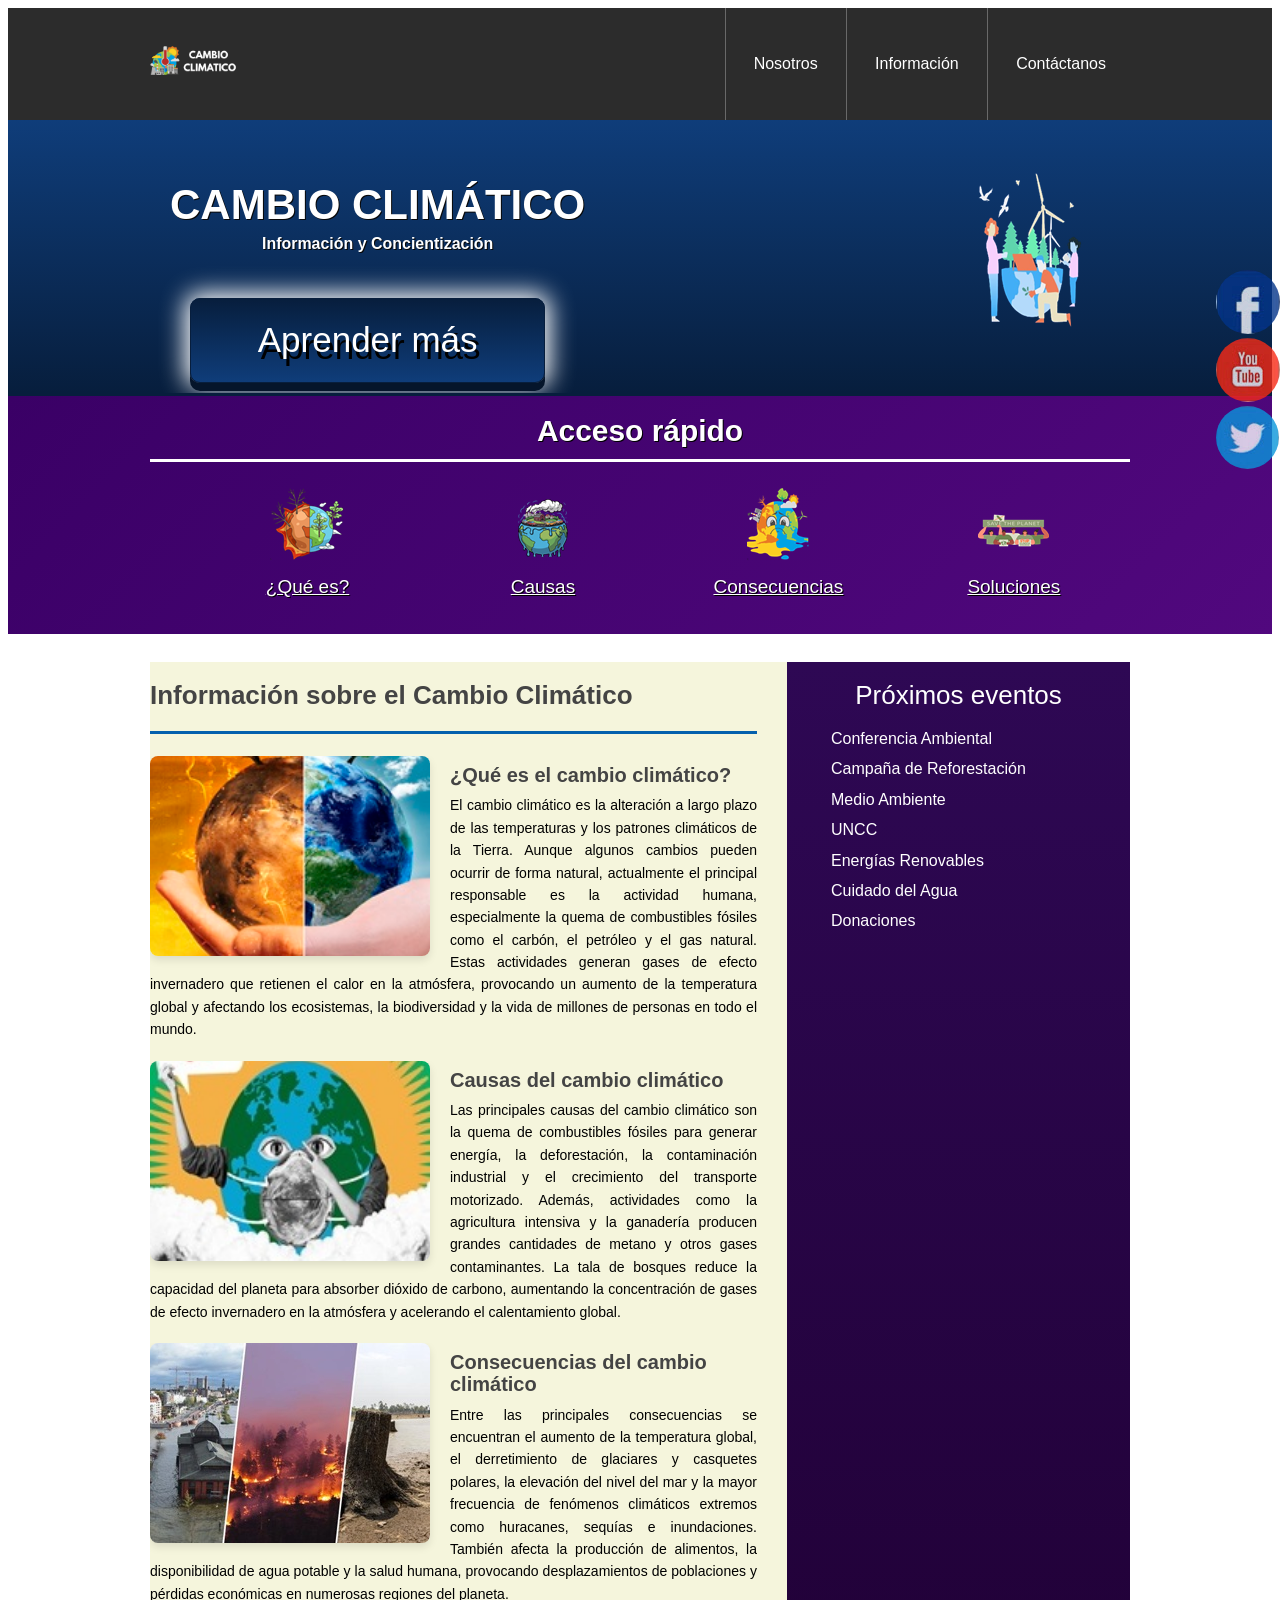
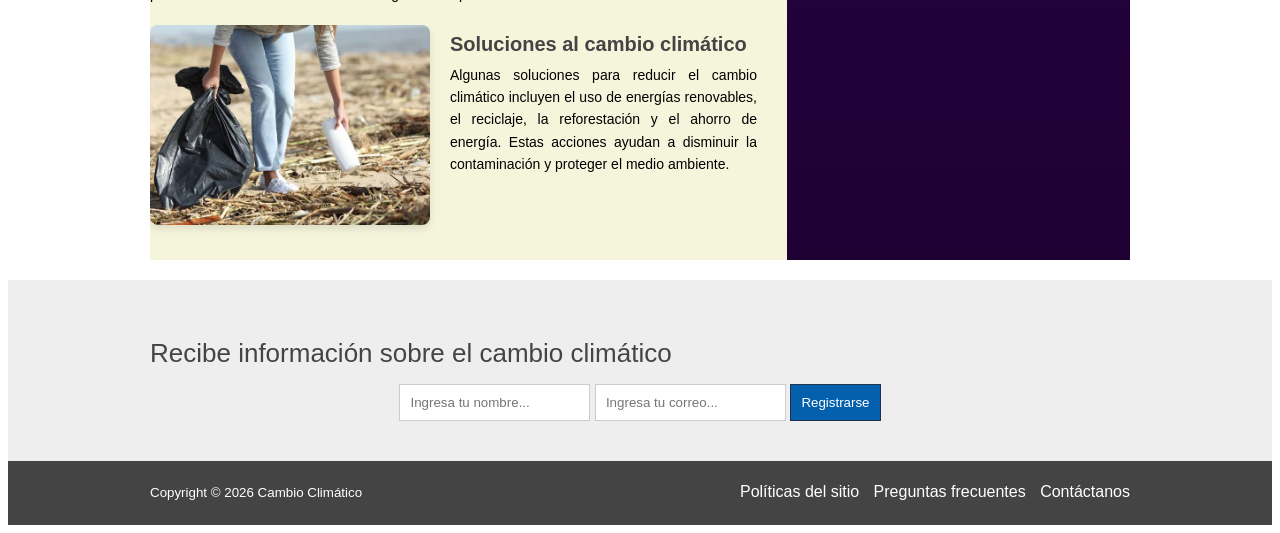
==== commit e9cd4779: "Update index.html" ====
--- a/index.html
+++ b/index.html
@@ -138,7 +138,7 @@
 
         <nav>
             <ul>
-                <li><a href="#politicas">Políticas del sitio</a></li>
+                <li><a href="politicas.html" target="_blank">Políticas del sitio</a></li>
                 <li><a href="https://www.nature.org/es-us/que-hacemos/nuestras-prioridades/hacer-frente-al-cambio-climatico/preguntas-frecuentes-sobre-cambio-climatico/">Preguntas frecuentes</a></li>
                 <li><a href="https://www.atmosfera.unam.mx/contacto/">Contáctanos</a></li>
             </ul>
--- a/estilo.css
+++ b/estilo.css
@@ -21,7 +21,15 @@
 .logo{
     float:left;
     position:relative;
-    top:15px;
+    /* Centrado perfecto para el nuevo tamaño del logo */
+    top:10px;
+}
+
+/* REGLA DEL LOGO: Subido a 90px de alto para que tenga un tamaño excelente y gran presencia */
+.logo img {
+    height: 90px;
+    width: auto;
+    display: block;
 }
 
 .encabezado nav{
@@ -42,7 +50,8 @@
 .encabezado nav ul li a{
     display:block;
     color:#fff;
-    padding:28px;
+    /* Ajustado el padding a 45px para hacer la barra gris más alta y que quepa el logo grande */
+    padding:45px 28px;
     border-left:1px solid #696969;
     text-decoration:none;
 }
@@ -54,13 +63,11 @@
 /*------------------------------------
 PRESENTACION
 -------------------------------------*/
-
 .presentacion{
-    background:radial-gradient(280px at 25% 10%, #a7f3d0, #065f46);
-    overflow:hidden;
-    border-bottom:3px solid #065f46;
-}
-
+    background: linear-gradient(180deg, #0f3d7a 0%, #071e3d 100%);
+    overflow:hidden;
+    border-bottom:3px solid #071e3d;
+}
 .introduccion-presentacion{
     float:left;
 }
@@ -83,7 +90,7 @@
 
 a.aprender-mas{
     font-size:2.1875em;
-    border:1px solid #0d5c25;
+    border:1px solid #071e3d;
     padding:30px 50px;
     display:block;
     text-align:center;
@@ -92,8 +99,8 @@
     text-decoration:none;
     text-shadow:3px 7px 0 #000;
     border-radius:10px;
-    background:linear-gradient(to top,#319b41,#0d5c25);
-    box-shadow:0 8px 0 0 #20732f,
+    background:linear-gradient(to top,#0f3d7a,#071e3d);
+    box-shadow:0 8px 0 0 #05152b,
                0 0 25px 5px #fff;
 }
 
@@ -110,7 +117,7 @@
 /*------------Acceso-rapido------------*/
 
 .acceso-rapido{
-    background:#21bc4e;
+    background: linear-gradient(135deg, #3a0066 0%, #51087e 100%);
     overflow:hidden;
     border-bottom:3px solid #fff;
 }
@@ -177,14 +184,16 @@
     padding-bottom:25px;
 }
 
-/* CAMBIO PARA ACOMODAR LAS IMÁGENES */
-
+/* CAMBIO MEJORADO: Las cuatro imágenes quedan simétricas y con esquinas elegantes */
 .articulos img{
     float:left;
-    width:250px;
-    height:auto;
-    margin-right:15px;
-    margin-bottom:10px;
+    width:280px;        
+    height:200px;       
+    object-fit:cover;   
+    margin-right:20px;
+    margin-bottom:15px;
+    border-radius:8px;  
+    box-shadow: 0 4px 8px rgba(0,0,0,0.1); 
 }
 
 .articulos article h1{
@@ -208,7 +217,7 @@
 }
 
 .complementario{
-    background:#0460ad;
+    background: linear-gradient(180deg, #2e0854 0%, #1f0033 100%);
     width:35%;
     display:table-cell;
     padding:0 20px 20px;
@@ -228,7 +237,7 @@
 }
 
 .complementario ul li{
-    background:url("Imagen/icon.png") no-repeat left center;
+    background:url("imagen/icon.png") no-repeat left center;
     padding-left:24px;
     margin-bottom:8px;
 }
@@ -239,10 +248,9 @@
 }
 
 .complementario ul li a:hover{
-    color:red;
+    color: #ffeb3b;
     text-decoration:underline;
 }
-
 /************** suscripcion **************/
 
 .suscripcion{
